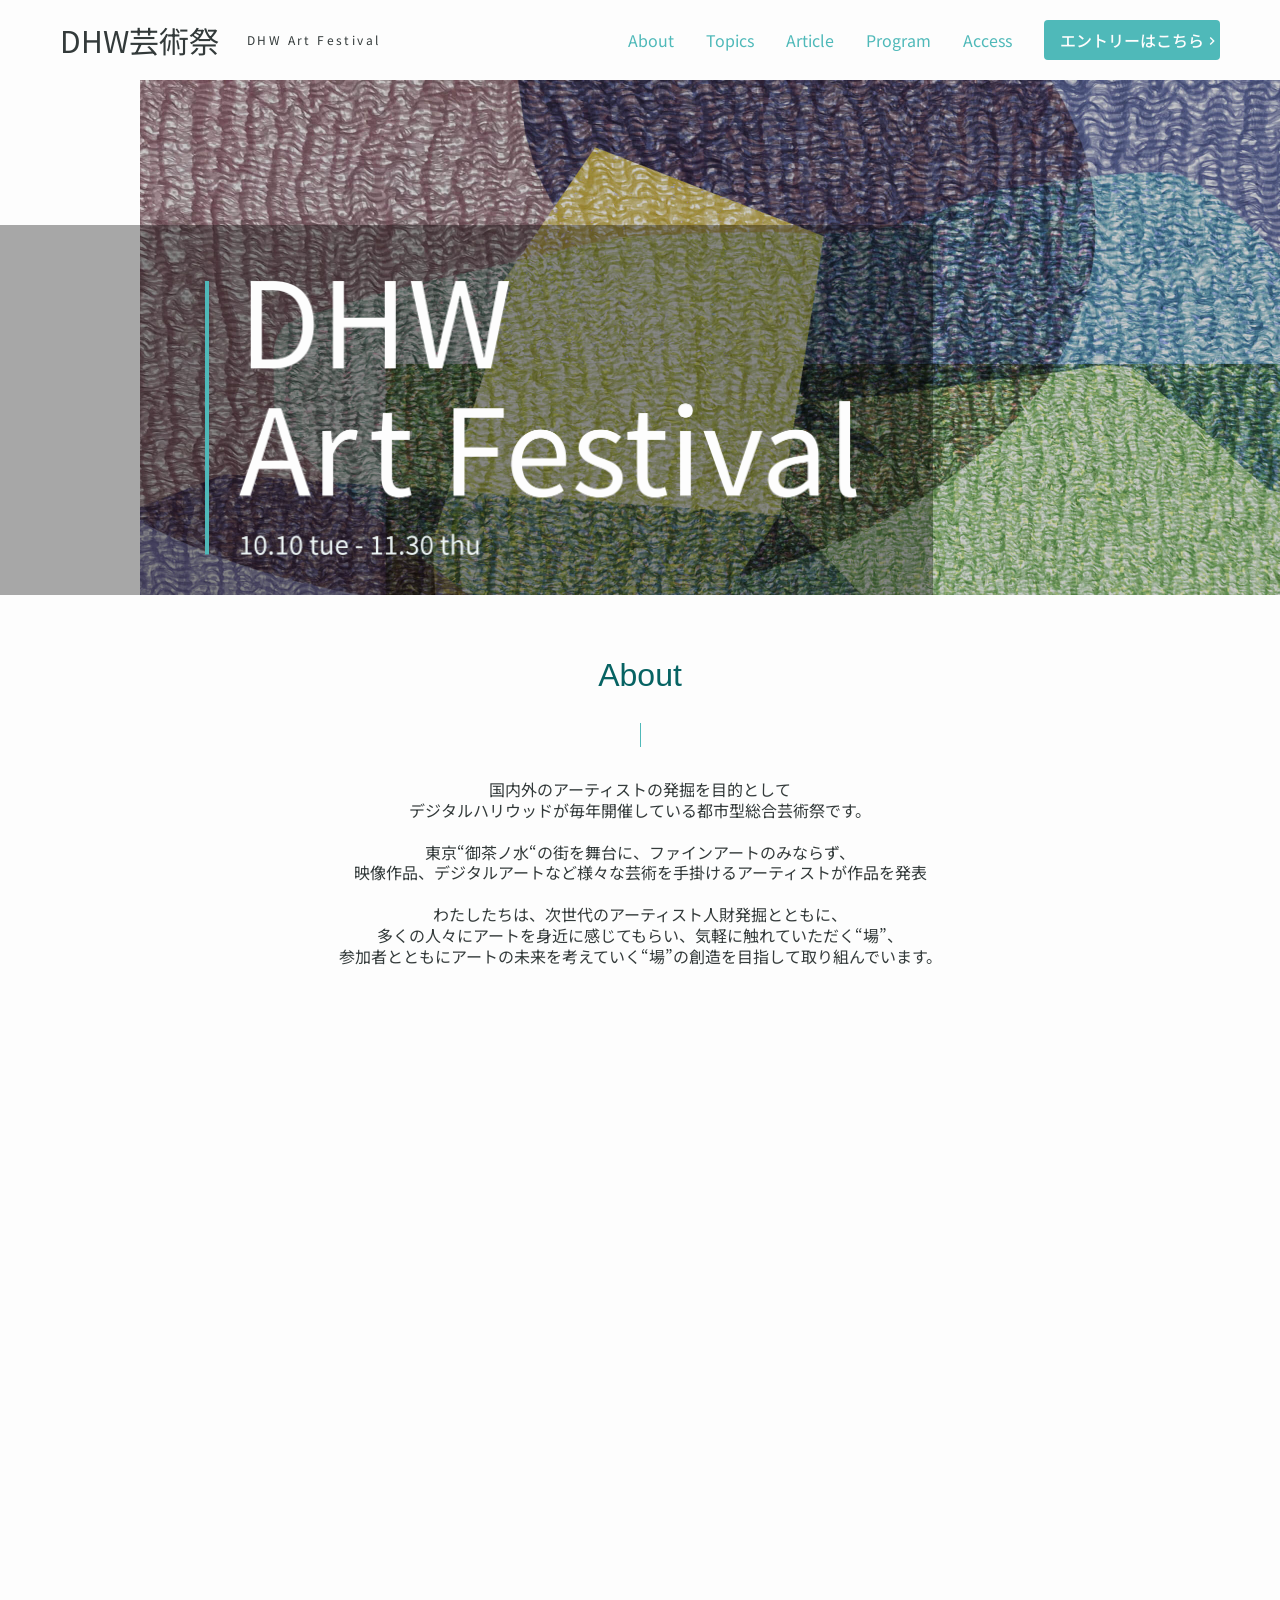
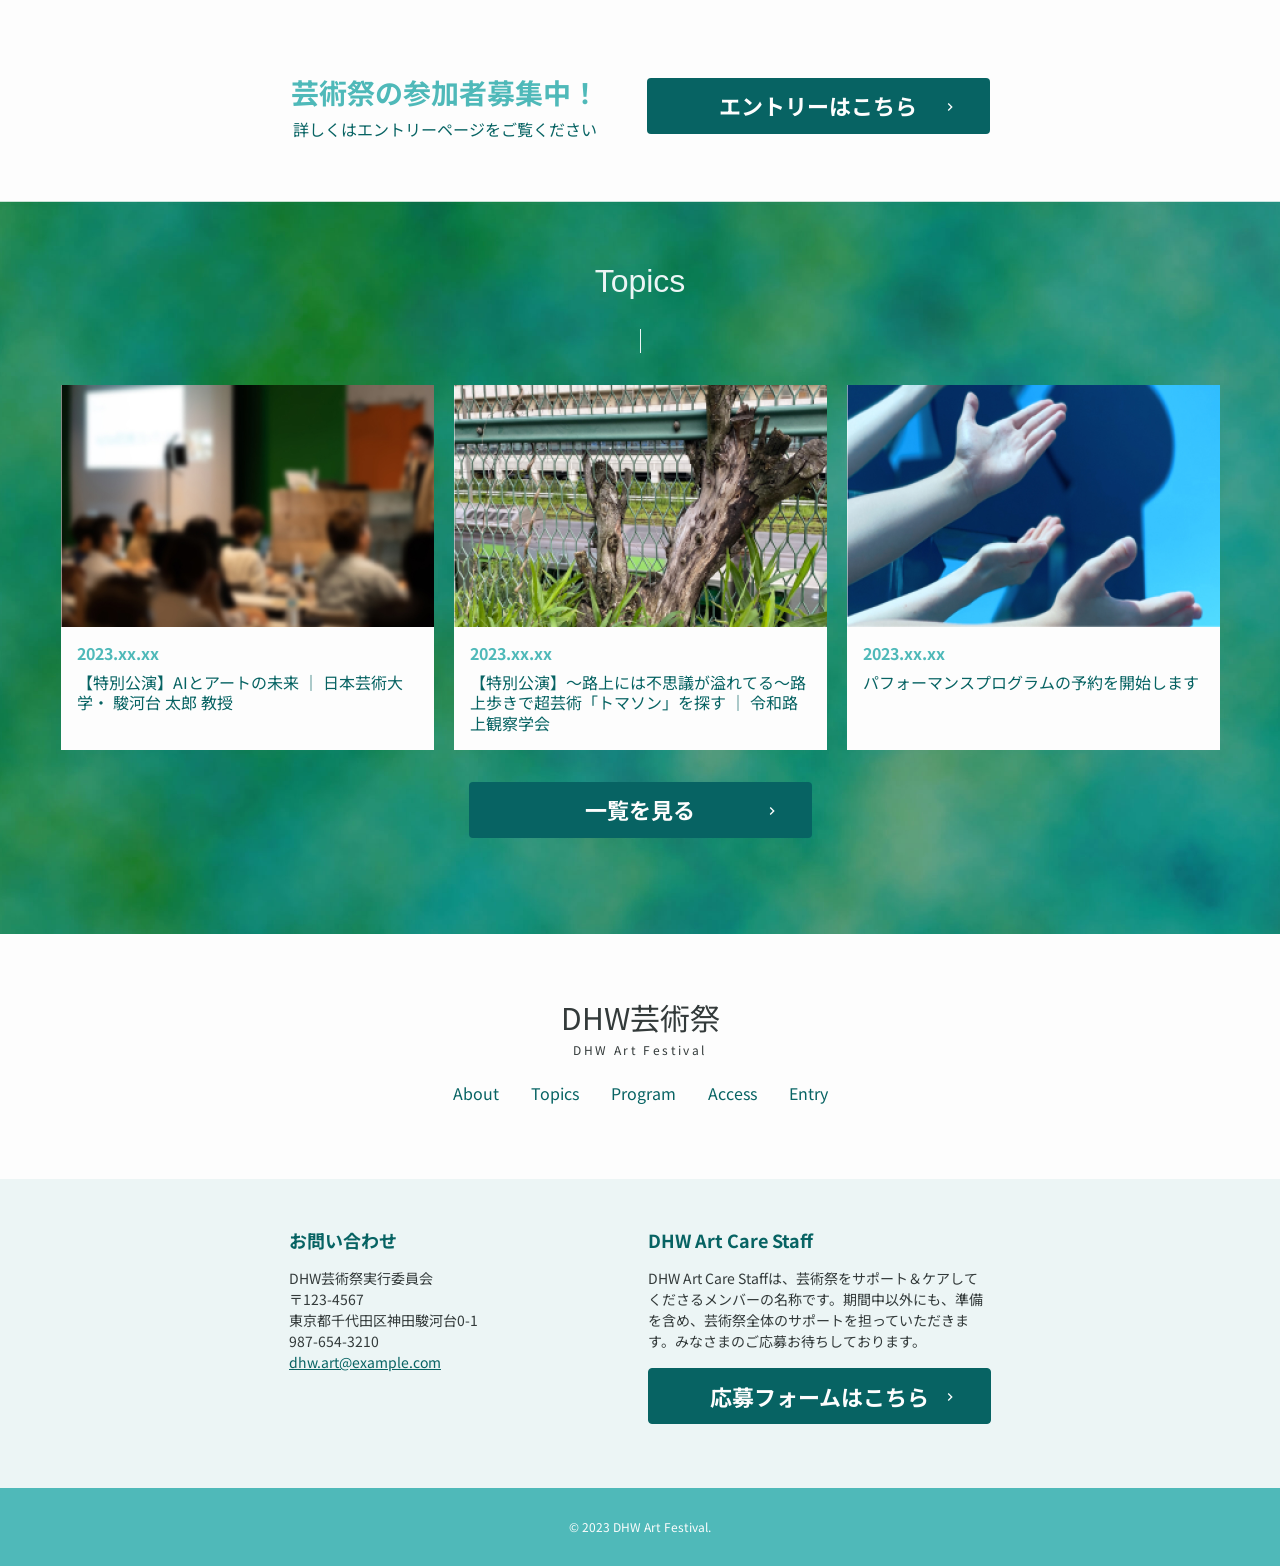
==== index.html @ d86508c3 "小課題3追加" ====
<!DOCTYPE html>
<html lang="ja">

<head prefix="og: https://ogp.me/ns#">
    <meta charset="UTF-8">
    <meta name="viewport" content="width=device-width, initial-scale=1.0">
    <meta name="description" content="国内外のアーティストの発掘を目的としてデジタルハリウッドが毎年開催している都市型総合芸術祭です。">
    
    <!-- ogp -->
    <meta property="og:url" content="https://dhwmall.co.jp">
    <meta property="og:type" content="website">
    <meta property="og:title" content="DHW芸術祭 DHW Art Festival">
    <meta property="og:description" content="国内外のアーティストの発掘を目的としてデジタルハリウッドが毎年開催している都市型総合芸術祭です。">
    <meta property="og:site_name" content="DHW芸術祭 DHW Art Festival">
    <meta property="og:image" content="https://dhwmall.co.jp/assets/images/ogp.jpg">

    <!-- favicon apple-touch-icon -->
    <link rel="shortcut icon" href="assets/images/favicon.ico">
    <link rel="apple-touch-icon" sizes="180x180" href="assets/images/apple-touch-icon.png">
    <link rel="icon" type="image/png" href="assets/images/android-chrome-256x256.png">
    
    <title>DHW芸術祭 DHW Art Festival</title>

    <!-- web font -->
    <link rel="preconnect" href="https://fonts.googleapis.com">
    <link rel="preconnect" href="https://fonts.gstatic.com" crossorigin>
    <link href="https://fonts.googleapis.com/css2?family=Noto+Sans+JP:wght@400;500;700&display=swap" rel="stylesheet">

    <!-- css -->
    <link rel="stylesheet" href="assets/css/destyle.css">
    <link rel="stylesheet" href="assets/css/common.css">
    <link rel="stylesheet" href="assets/css/top.css">
    <link rel="stylesheet" href="assets/css/style.css">
</head>

<body>

    <div id="container" class="container">
        <header class="header">
            <h1 class="header__topic"><a href="index.html">DHW芸術祭<span>DHW Art Festival</span></a></h1>
            <nav class="nav">
                <div class="nav__header">
                    <p class="nav__topic"><a href="index.html">DHW芸術祭<span>DHW Art Festival</span></a></p>
                    <button class="nav__btn">
                        <img src="assets/images/btn-close.svg" alt="btn-close">
                    </button>
                </div>
                <ul class="nav__list">
                    <li class="nav__item"><a href="index.html#about">About</a></li>
                    <li class="nav__item"><a href="topics.html">Topics</a></li>
                    <li class="nav__item"><a href="article.html">Article</a></li>
                    <li class="nav__item"><a href="#">Program</a></li>
                    <li class="nav__item"><a href="#">Access</a></li>
                    <li class="nav__item"><a href="entry.html">Entry</a></li>
                    <li class="nav__item"><a class="nav__btnEntry" href="entry.html">エントリーはこちら</a></li>
                </ul>
            </nav>
            <!-- header.btn -->
            <button class="header__btn">
                <img src="assets/images/btn-menu.svg" alt="btn-menu">
            </button>
        </header>
        <main class="main">
            <article class="article">
                <header class="article__header">
                    <h2 class="mainVisual">
                        <img class="logo__sp" src="assets/images/top-logo-sp.png"
                            alt="DHW Art Festival 10.10 tue - 11.30 thu">
                        <img class="logo__pc" src="assets/images/top-logo-pc.png"
                            alt="DHW Art Festival 10.10 tue - 11.30 thu">
                    </h2>
                </header>
                <section id="about" class="section section--about">
                    <h3 class="topic">About</h3>
                    <div class="mainCaption">
                        <p class="mainCaption__txt">国内外のアーティストの発掘を目的として<br>
                            デジタルハリウッドが毎年開催している都市型総合芸術祭です。</p>
                        <p class="mainCaption__txt">東京“御茶ノ水“の街を舞台に、ファインアートのみならず、<br>
                            映像作品、デジタルアートなど様々な芸術を手掛けるアーティストが作品を発表</p>
                        <p class="mainCaption__txt">わたしたちは、次世代のアーティスト人財発掘とともに、<br>
                            多くの人々にアートを身近に感じてもらい、気軽に触れていただく“場”、<br>
                            参加者とともにアートの未来を考えていく“場”の創造を目指して取り組んでいます。</p>
                    </div>
                    <iframe class="movie" src="https://www.youtube.com/embed/JCCbKsU6DAI" title="YouTube video player" allow= "accelerometer; autoplay; clipboard-write; encrypted-media; gyroscope; picture-in-picture; web-share" allowfullscreen></iframe>

                    <div class="entry">
                        <div class="entry__group">
                            <h4 class="entry__topic">芸術祭の参加者募集中！</h4>
                            <p class="entry__txt">詳しくは<br class="spbr">エントリーページをご覧ください</p>
                        </div>
                        <a class="btn btn--about" href="entry.html">エントリーはこちら</a>
                    </div>
                </section>

                <section id="topics" class="section section--topics">
                    <h3 class="topic toipcs--white">Topics</h3>
                    <ul class="topics">
                        <li class="topics__item">
                            <a href="">
                                <img src="assets/images/topics-thum01.jpg" alt="">
                                <p class="topics__txt">
                                    <time datetime="2023-01-01">2023.xx.xx</time>
                                    <span>【特別公演】AIとアートの未来 ｜ 日本芸術大学・ 駿河台 太郎 教授</span>
                                </p>
                            </a>
                        </li>
                        <li class="topics__item">
                            <a href="">
                                <img src="assets/images/topics-thum02.jpg" alt="">
                                <p class="topics__txt">
                                    <time datetime="2023-01-01">2023.xx.xx</time>
                                    <span>【特別公演】～路上には不思議が溢れてる～路上歩きで超芸術「トマソン」を探す ｜ 令和路上観察学会</span>
                                </p>
                            </a>
                        </li>
                        <li class="topics__item">
                            <a href="">
                                <img src="assets/images/topics-thum03.jpg" alt="">
                                <p class="topics__txt">
                                    <time datetime="2023-01-01">2023.xx.xx</time>
                                    <span>パフォーマンスプログラムの予約を開始します</span>
                                </p>
                            </a>
                        </li>
                    </ul>
                    <a class="btn btn--topics" href="topics.html">一覧を見る</a>
                </section>
                <footer class="article__footer">
                    <h3 class="footerTitle">DHW芸術祭<span>DHW Art Festival</span></h3>
                    <nav class="footerNav">
                        <ul class="footerNav__list">
                            <li class="footerNav__item"><a href="index.html#about">About</a></li>
                            <li class="footerNav__item"><a href="topics.html">Topics</a></li>
                            <li class="footerNav__item"><a href="#">Program</a></li>
                            <li class="footerNav__item"><a href="#">Access</a></li>
                            <li class="footerNav__item"><a href="entry.html">Entry</a></li>
                        </ul>
                    </nav>
                </footer>
            </article>
        </main>
        <footer class="footer">
            <div class="footer__group">
                <section class="contact">
                    <h2 class="contact__topic">お問い合わせ</h2>
                    <address class="contact__address">
                        DHW芸術祭実行委員会<br>
                        〒123-4567<br>
                        東京都千代田区神田駿河台0-1<br>
                        987-654-3210<br>
                        <a href="mailto:dhw.art@example.com?subject=お問い合わせ">dhw.art@example.com</a>
                    </address>
                </section>
                <section class="recruit">
                    <h2 class="recruit__topic">DHW Art Care Staff</h2>
                    <p class="recruit__txt">DHW Art Care Staffは、芸術祭をサポート＆ケアしてくださるメンバーの名称です。期間中以外にも、準備を含め、芸術祭全体のサポートを担っていただきます。みなさまのご応募お待ちしております。</p>
                    <a  class="btn btn__recruit" href="#">応募フォームはこちら</a>
                </section>
            </div>
            <p class="copy"><small>&copy; 2023 DHW Art Festival.</small></p>
        </footer>
    </div>

</body>
<script src="https://code.jquery.com/jquery-3.7.0.min.js" integrity="sha256-2Pmvv0kuTBOenSvLm6bvfBSSHrUJ+3A7x6P5Ebd07/g=" crossorigin="anonymous"></script>
<script src="assets/js/main.js"></script>
</html>
---- assets/css/destyle.css ----
/*! destyle.css v4.0.0 | MIT License | https://github.com/nicolas-cusan/destyle.css */

/* Reset box-model and set borders */
/* ============================================ */

*,
::before,
::after {
  box-sizing: border-box;
  border-style: solid;
  border-width: 0;
}

/* Document */
/* ============================================ */

/**
 * 1. Correct the line height in all browsers.
 * 2. Prevent adjustments of font size after orientation changes in iOS.
 * 3. Remove gray overlay on links for iOS.
 */

html {
  line-height: 1.15; /* 1 */
  -webkit-text-size-adjust: 100%; /* 2 */
  -webkit-tap-highlight-color: transparent; /* 3*/
}

/* Sections */
/* ============================================ */

/**
 * Remove the margin in all browsers.
 */

body {
  margin: 0;
}

/**
 * Render the `main` element consistently in IE.
 */

main {
  display: block;
}

/* Vertical rhythm */
/* ============================================ */

p,
table,
blockquote,
address,
pre,
iframe,
form,
figure,
dl {
  margin: 0;
}

/* Headings */
/* ============================================ */

h1,
h2,
h3,
h4,
h5,
h6 {
  font-size: inherit;
  font-weight: inherit;
  margin: 0;
}

/* Lists (enumeration) */
/* ============================================ */

ul,
ol {
  margin: 0;
  padding: 0;
  list-style: none;
}

/* Lists (definition) */
/* ============================================ */

dt {
  font-weight: bold;
}

dd {
  margin-left: 0;
}

/* Grouping content */
/* ============================================ */

/**
 * 1. Add the correct box sizing in Firefox.
 * 2. Show the overflow in Edge and IE.
 */

hr {
  box-sizing: content-box; /* 1 */
  height: 0; /* 1 */
  overflow: visible; /* 2 */
  border-top-width: 1px;
  margin: 0;
  clear: both;
  color: inherit;
}

/**
 * 1. Correct the inheritance and scaling of font size in all browsers.
 * 2. Correct the odd `em` font sizing in all browsers.
 */

pre {
  font-family: monospace, monospace; /* 1 */
  font-size: inherit; /* 2 */
}

address {
  font-style: inherit;
}

/* Text-level semantics */
/* ============================================ */

/**
 * Remove the gray background on active links in IE 10.
 */

a {
  background-color: transparent;
  text-decoration: none;
  color: inherit;
}

/**
 * 1. Remove the bottom border in Chrome 57-
 * 2. Add the correct text decoration in Chrome, Edge, IE, Opera, and Safari.
 */

abbr[title] {
  text-decoration: underline dotted; /* 2 */
}

/**
 * Add the correct font weight in Chrome, Edge, and Safari.
 */

b,
strong {
  font-weight: bolder;
}

/**
 * 1. Correct the inheritance and scaling of font size in all browsers.
 * 2. Correct the odd `em` font sizing in all browsers.
 */

code,
kbd,
samp {
  font-family: monospace, monospace; /* 1 */
  font-size: inherit; /* 2 */
}

/**
 * Add the correct font size in all browsers.
 */

small {
  font-size: 80%;
}

/**
 * Prevent `sub` and `sup` elements from affecting the line height in
 * all browsers.
 */

sub,
sup {
  font-size: 75%;
  line-height: 0;
  position: relative;
  vertical-align: baseline;
}

sub {
  bottom: -0.25em;
}

sup {
  top: -0.5em;
}

/* Replaced content */
/* ============================================ */

/**
 * Prevent vertical alignment issues.
 */

svg,
img,
embed,
object,
iframe {
  vertical-align: bottom;
}

/* Forms */
/* ============================================ */

/**
 * Reset form fields to make them styleable.
 * 1. Make form elements stylable across systems iOS especially.
 * 2. Inherit text-transform from parent.
 */

button,
input,
optgroup,
select,
textarea {
  -webkit-appearance: none; /* 1 */
  appearance: none;
  vertical-align: middle;
  color: inherit;
  font: inherit;
  background: transparent;
  padding: 0;
  margin: 0;
  border-radius: 0;
  text-align: inherit;
  text-transform: inherit; /* 2 */
}

/**
 * Correct cursors for clickable elements.
 */

button,
[type="button"],
[type="reset"],
[type="submit"] {
  cursor: pointer;
}

button:disabled,
[type="button"]:disabled,
[type="reset"]:disabled,
[type="submit"]:disabled {
  cursor: default;
}

/**
 * Improve outlines for Firefox and unify style with input elements & buttons.
 */

:-moz-focusring {
  outline: auto;
}

select:disabled {
  opacity: inherit;
}

/**
 * Remove padding
 */

option {
  padding: 0;
}

/**
 * Reset to invisible
 */

fieldset {
  margin: 0;
  padding: 0;
  min-width: 0;
}

legend {
  padding: 0;
}

/**
 * Add the correct vertical alignment in Chrome, Firefox, and Opera.
 */

progress {
  vertical-align: baseline;
}

/**
 * Remove the default vertical scrollbar in IE 10+.
 */

textarea {
  overflow: auto;
}

/**
 * Correct the cursor style of increment and decrement buttons in Chrome.
 */

[type="number"]::-webkit-inner-spin-button,
[type="number"]::-webkit-outer-spin-button {
  height: auto;
}

/**
 * Correct the outline style in Safari.
 */

[type="search"] {
  outline-offset: -2px; /* 1 */
}

/**
 * Remove the inner padding in Chrome and Safari on macOS.
 */

[type="search"]::-webkit-search-decoration {
  -webkit-appearance: none;
}

/**
 * 1. Correct the inability to style clickable types in iOS and Safari.
 * 2. Fix font inheritance.
 */

::-webkit-file-upload-button {
  -webkit-appearance: button; /* 1 */
  font: inherit; /* 2 */
}

/**
 * Fix appearance for Firefox
 */
[type="number"] {
  -moz-appearance: textfield;
}

/**
 * Clickable labels
 */

label[for] {
  cursor: pointer;
}

/* Interactive */
/* ============================================ */

/*
 * Add the correct display in Edge, IE 10+, and Firefox.
 */

details {
  display: block;
}

/*
 * Add the correct display in all browsers.
 */

summary {
  display: list-item;
}

/*
 * Remove outline for editable content.
 */

[contenteditable]:focus {
  outline: auto;
}

/* Tables */
/* ============================================ */

/**
1. Correct table border color inheritance in all Chrome and Safari.
*/

table {
  border-color: inherit; /* 1 */
  border-collapse: collapse;
}

caption {
  text-align: left;
}

td,
th {
  vertical-align: top;
  padding: 0;
}

th {
  text-align: left;
  font-weight: bold;
}
---- assets/css/common.css ----
@charset "UTF-8";
/*=================
    comon
=================*/

:root {
    --primary-white: #fdfdfd;
    --primary-whiteLow: #ecf5f5;
    --primary-black: #333a3a;
    --primary-green: #4fb9b9;
    --primary-greenR: 79, 185, 185;
    --primary-darkGreen: #076363;
    --primary-pink: #f77;
    --primary-lightGray: #c8d1d1;
    --contentWidth: 91.4%;
    --contentPadding: 4.2%;
}

html {
    font-size: 62.5%;
}

body {
    font-family: 
        'Noto Sans JP',
        Arial,
        sans-serif;
    font-style: normal;
    color: var(--primary-black, #333a3a);
    background-color: var(--primary-white, #fdfdfd);
    line-height: 1.5;
}

img {
    max-width: 100%;
    height: auto;
}

.topic {
    color: var(--primary-darkGreen,#076363);
    text-align: center;
    font-family: Arial;
    font-size: 2.8rem;
    line-height: 1;
    margin: 0 auto;
}

.topic::after {
    content: '';
    display: block;
    width: 1px;
    height: 24px;
    background: var(--primary-green, #4fb9b9);
    margin: 24px auto;
}

.btn {
    display: block;
    border-radius: 4px;
    background: var(--primary-darkGreen, #076363);
    padding: 16px 32px 18px;
    color: var(--primary-white, #fdfdfd);
    text-align: center;
    font-size: 1.8rem;
    font-weight: 700;
    line-height: 1;
    position: relative;
    transition: 0.4s;
}

.btn::after {
    content: '';
    display: inline-block;
    width: 16px;
    height: 16px;
    background-image: url(../images/icon-arrow.svg);
    background-size: contain;
    background-position: center;
    background-repeat: no-repeat;
    position: absolute;
    right: 32px;
    top: 50%;
    transform: translateY(-50%);
}

.btn:hover {
    opacity: 0.5;
}

/* comon pc */
@media screen and (min-width: 769px) {
    .topic {
        font-size: 3.2rem;
        line-height: 1;
    }

    .topic::after {
        margin: 32px auto 0;
    }

    .btn {
        width: 343px;
        height: 56px;
        font-size: 2.2rem;
    }
}

/* comon pc 769px */

/*=================
    header
=================*/

.header {
    padding: 0 0 0 4.2%;
    height: 64px;
    display: flex;
    align-items: center;
    justify-content: space-between;
}

.header__topic, 
.nav__topic {
    font-family: 'Noto Sans JP';
    font-size: 2rem;
    line-height: 1.3;
}

.header__topic a, 
.nav__topic a {
    display: flex;
    align-items: center;
}

.header__topic span, 
.nav__topic span {
    font-size: 0.8rem;
    letter-spacing: 1.6px;
    margin: 0 17px 0 18px;
}

/* navの初期表示 */
.nav {
    background-color: rgba(var(--primary-greenR),0.97);
    width: 100%;
    height: 100vh;
    position: fixed;
    top: 0;
    left: 0;
    z-index: 100;
    transform: translate(-100%);
    transition: transform 0.4s;
}

.nav__header {
    padding-left: 4.2%;
    display: flex;
    justify-content: space-between;
    align-items: center;
}

.nav__topic {
    color: var(--primary-whiteLow, #ecf5f5);
} 

.nav__list {
    margin-top: 67px;
}

.nav__item {
    color: var(--primary-white);
    font-size: 2.4rem;
    line-height: 1;
    display: flex;
    align-items: center;
    margin-top: 48px;
}

.nav__item::before {
    content: '';
    display: inline-block;
    width: 32px;
    height: 2px;
    background-color: var(--primary-white);
    margin-right: 16px;
}

.nav__btnEntry {
    color: var(--primary-white);
    text-align: center;
    font-size: 1.6rem;
    font-weight: 500;
    line-height: 1;
    border-radius: 4px;
    background: var(--primary-green);
    padding: 12px 0 12px 16px;
    display: flex;
    align-items: center;
    transition: 0.4s;
}

.nav__btnEntry::after {
    content: '';
    display: inline-block;
    width: 16px;
    height: 16px;
    background-image: url(../images/icon-arrow.svg);
    background-size: contain;
    background-position: center;
    margin-left: 0 8px;
}

.nav__btnEntry:hover {
    opacity: 0.5;
}

.nav__item:last-of-type {
    display: none;
}

/* nav.active表示 */
.nav.active {
    transform: translateX(0);
}

.header__btn {
    display: block;
    width: 64px;
    height: 64px;
}

/* header pc */
@media screen and (min-width: 769px) {
    .header {
        max-width: 1280px;
        height: 80px;
        margin: 0 auto;
        padding: 20px 60px;
    }

    .header__topic {
        font-size: 3rem;
    }
    .header__topic span {
        font-size: 1.2rem;
        line-height: 1.3;
        letter-spacing: 0.2em;
        margin: 0 0 0 28px;
    }

    .nav__header {
        display: none;
    }

    .nav {
        background-color: transparent;
        width: auto;
        height: auto;
        padding: 0;
        position: static;
        transform: translate(0);
    }

    .nav__list {
        display: flex;
        align-items: center;
        margin-top: 0;
    }

    .nav__item {
        margin: 0 0 0 32px;
        color: var(--primary-green, #4fb9b9);
        text-align: center;
        font-size: 1.6rem;
        line-height: 1.3;
    }

    .nav__item::before {
        display: none;
    }

    .nav__item:nth-last-of-type(2) {
        display: none;
    }

    .nav__item:last-of-type {
        display: block;
    }

    .header__btn {
        display: none;
    }
}


/*=================
   article footer
=================*/
.article__footer {
    padding: 41px 9.6% 48px;
}

.footerTitle {
    color: var(--primary-black);
    text-align: center;
    font-size: 3rem;
    line-height: 1.3;
}

.footerTitle span {
    display: block;
    text-align: center;
    font-size: 1.2rem;
    line-height: 1.3;
    letter-spacing: 0.2em;
    margin-top: 5px;
}

.footerNav {
    margin-top: 32px;
}

.footerNav__list {
    display: flex;
    flex-wrap: wrap;
    gap: 10px 12px;
}

.footerNav__item {
    width: 47.85%;
}

.footerNav__item a {
    display: block;
    color: var(--primary-darkGreen);
    font-size: 1.6rem;
    line-height: 2.6;
}

/* article footer */
@media screen and (min-width: 769px) {
    .article__footer {
            padding: 64px 8.3%;
    }

    .footerNav {
        margin-top: 16px;
    }
    
    .footerNav__list {
        justify-content: center;
        flex-wrap: nowrap;
        gap: 0 32px;
    }

    .footerNav__item {
        width: auto;
    }

    .footerNav__item {
        line-height: 1.3;
    }

}/* article footer 769px*/

/*=================
   footer
=================*/
.footer {
    background-color: var(--primary-whiteLow);
    padding-top: 48px;
}

.contact,
.recruit {
    width: var(--contentWidth);
    margin: 0 auto;
}

.contact__topic,
.recruit__topic {
    color: var(--primary-darkGreen);
    font-size: 1.8rem;
    font-weight: 700;
    height: 25px;
}

.contact__address,
.recruit__txt {
    font-size: 1.4rem;
    line-height: 1.5;
    margin-top: 16px;
}

.contact__address a {
    color: var(--primary-darkGreen);
    font-size: 1.4rem;
    text-decoration: underline;
}

.recruit {
    margin-top: 36px;
}

.btn__recruit {
    margin-top: 16px;
    border: solid 1px var(--primary-darkGreen);
    background-color: var(--primary-white);
    color: var(--primary-darkGreen);
    font-size: 1.6rem;
    min-height: 50px;
}

.btn__recruit::after {
    background-image: url(../images/icon-arrow--grn.svg);
}

.copy {
    text-align: center;
    background-color: var(--primary-green);
    padding: 8px 0;
    margin-top: 48px;
}

.copy small {
    color: var(--primary-white);
    font-size: 1.2rem;
    line-height: 1.5;
}

/* footer pc */
@media screen and (min-width: 769px) {
    .footer {
        padding-top: 64px;
    }

    .footer__group {
        display: flex;
        gap: 0 16px;
        max-width: 702px;
        margin: 0 auto;
    }

    .contact,
    .recruit {
        width: 343px;
    }

    .recruit {
        margin-top: 0;
    }

    .copy {
        padding: 30px 0;
        margin-top: 64px;
    }
}
---- assets/css/top.css ----
@charset "UTF-8";

/*=================
   article header
=================*/

.article__header {
    margin-top: 16px;
    height: 400px;
    background-image: url(../images/bg-main-sp.jpg);
    background-repeat: no-repeat;
    background-position: left 16px bottom;
    background-size: cover;
    position: relative;
}

.mainVisual {
    background: rgba(0, 0, 0, 0.34);
    padding: 44px 28px 54px 38px;
    box-sizing: border-box;
    width: 100%;
    max-width: 324px;
    position: absolute;
    left: 0;
    bottom: 0;
}

.logo__pc {
    display: none;
}

/* article header pc */
@media screen and (min-width: 769px) {
    .article__header {
        background-image: url(../images/bg-main-pc.jpg);
        background-position: left 140px bottom;
        margin: 0;
        height: 515px;
    }

    .mainVisual {
        padding: 56px 70px 40px 205px;
        max-width: 933px;
    }

    .logo__sp {
        display: none;
    }

    .logo__pc {
        display: block;
    }
}

/*=================
   about
=================*/
.section--about {
    padding: 48px 0;
}

.mainCaption {
    width: var(--contentWidth);
    margin: 27px auto 0;
    font-size: 1.6rem;
    line-height: 1.3;
}

.mainCaption__txt {
    margin-top: 21px;
}

.mainCaption__txt:first-of-type {
    margin-top: 0;
}

.movie {
    display: block;
    width: 100%;
    aspect-ratio: 16 / 9;
    margin: 27px auto 0;
}

.entry {
    width: var(--contentWidth);
    margin: 27px auto 0;
}

.entry__topic {
    color: var(--primary-green);
    text-align: center;
    font-size: 1.8rem;
    font-weight: 700;
    line-height: 1;
}

.entry__txt {
    color: var(--primary-darkGreen);
    text-align: center;
    font-size: 1.6rem;
    line-height: 1.3;
    margin-top: 16px;
}

.btn--about {
    margin-top: 16px;
        margin: 32px auto 0;
}

/* about pc */
@media screen and (min-width: 769px) {
    .section--about {
        padding: 64px 0 61px ;
    }

    .mainCaption {
        width: 100%;
        max-width: 958px;
        text-align: center;
        margin: 32px auto 0;
    }

    .movie {
        max-width: 1160px;

    }

    .entry {
        margin: 32px auto 0;
        display: flex;
        justify-content: center;
        gap: 0 48px;
    }

    .entry__topic {
        font-size: 2.8rem;
    }

    .entry__txt {
        text-align: center;
        font-size: 1.6rem;
        margin-top: 13px;
    }

    .entry__txt .spbr {
        display: none;
    }

    .btn--about {
        margin: 0;
    }

}/* about pc　769px */

/*=================
   topics
=================*/
.section--topics {
    background-image: url(../images/bg-sp.jpg);
    background-position: center top;
    background-repeat: no-repeat;
    background-size: cover;
    padding: 64px var(--contentPadding);
}

.toipcs--white {
    color: var(--primary-whiteLow);
}

.toipcs--white::after {
    background-color: var(--primary-whiteLow);
}

.topics {
    margin-top: 32px;
}

.topics__item {
    margin-top: 24px;
}

.topics__item:first-of-type {
    margin-top: 0;
}

.topics__item img {
    object-fit: cover;
    width: 100%;
    height: 51.4vw;
}

.topics__txt {
    background-color: var(--primary-white);
    padding: 16px;
    height: 124px;
}

.topics__txt time {
    color: var(--primary-green);
    font-size: 1.6rem;
    font-weight: 700;
    line-height: 1.3;
}

.topics__txt span {
    display: block;
    color: var(--primary-darkGreen);
    font-size: 1.6rem;
    line-height: 1.3;
    margin-top: 8px;
}

.btn--topics {
    margin-top: 32px;
}

/* topics pc */
@media screen and (min-width: 769px) {
    .section--topics {
        background-image: url(../images/bg-pc.jpg);
        background-position: center top;
    }

    .topics {
        max-width: 1160px;
        margin: 32px auto;
        display: flex;
        justify-content: center;
        gap: 0 20px;
    }

    .topics__item {
        margin-top: 0;
        width: 373px;
    }

    .topics__item img {
        /* trim off */
        object-fit: contain;
        height: auto;
    }

    .topics__txt {
        height: 123px;
    }

    .btn--topics {
        margin: 32px auto;
    }
}/* topics pc */
---- assets/css/style.css ----
@charset "UTF-8";
/*=================
    comon
=================*/

:root {
    --primary-white: #fdfdfd;
    --primary-whiteLow: #ecf5f5;
    --primary-black: #333a3a;
    --primary-green: #4fb9b9;
    --primary-greenR: 79, 185, 185;
    --primary-darkGreen: #076363;
    --primary-pink: #f77;
    --primary-lightGray: #c8d1d1;
    --contentWidth: 91.4%;
    --contentPadding: 4.2%;
}

html {
    font-size: 62.5%;
}

body {
    font-family: 
        'Noto Sans JP',
        Arial,
        sans-serif;
    font-style: normal;
    color: var(--primary-black, #333a3a);
    background-color: var(--primary-white, #fdfdfd);
    line-height: 1.5;
}

img {
    max-width: 100%;
    height: auto;
}

.topic {
    color: var(--primary-darkGreen,#076363);
    text-align: center;
    font-family: Arial;
    font-size: 2.8rem;
    line-height: 1;
    margin: 0 auto;
}

.topic::after {
    content: '';
    display: block;
    width: 1px;
    height: 24px;
    background: var(--primary-green, #4fb9b9);
    margin: 24px auto;
}

.btn {
    display: block;
    border-radius: 4px;
    background: var(--primary-darkGreen, #076363);
    padding: 16px 32px 18px;
    color: var(--primary-white, #fdfdfd);
    text-align: center;
    font-size: 1.8rem;
    font-weight: 700;
    line-height: 1;
    position: relative;
    transition: 0.4s;
}

.btn::after {
    content: '';
    display: inline-block;
    width: 16px;
    height: 16px;
    background-image: url(../images/icon-arrow.svg);
    background-size: contain;
    background-position: center;
    background-repeat: no-repeat;
    position: absolute;
    right: 32px;
    top: 50%;
    transform: translateY(-50%);
}

.btn:hover {
    opacity: 0.5;
}

/* comon pc */
@media screen and (min-width: 769px) {
    .topic {
        font-size: 3.2rem;
        line-height: 1;
    }

    .topic::after {
        margin: 32px auto 0;
    }

    .btn {
        width: 343px;
        height: 56px;
        font-size: 2.2rem;
    }
}

/* comon pc 769px */

/*=================
    header
=================*/

.header {
    padding: 0 0 0 4.2%;
    height: 64px;
    display: flex;
    align-items: center;
    justify-content: space-between;
}

.header__topic, 
.nav__topic {
    font-family: 'Noto Sans JP';
    font-size: 2rem;
    line-height: 1.3;
}

.header__topic a, 
.nav__topic a {
    display: flex;
    align-items: center;
}

.header__topic span, 
.nav__topic span {
    font-size: 0.8rem;
    letter-spacing: 1.6px;
    margin: 0 17px 0 18px;
}

/* navの初期表示 */
.nav {
    background-color: rgba(var(--primary-greenR),0.97);
    width: 100%;
    height: 100vh;
    position: fixed;
    top: 0;
    left: 0;
    z-index: 100;
    transform: translate(-100%);
    transition: transform 0.4s;
}

.nav__header {
    padding-left: 4.2%;
    display: flex;
    justify-content: space-between;
    align-items: center;
}

.nav__topic {
    color: var(--primary-whiteLow, #ecf5f5);
} 

.nav__list {
    margin-top: 67px;
}

.nav__item {
    color: var(--primary-white);
    font-size: 2.4rem;
    line-height: 1;
    display: flex;
    align-items: center;
    margin-top: 48px;
}

.nav__item::before {
    content: '';
    display: inline-block;
    width: 32px;
    height: 2px;
    background-color: var(--primary-white);
    margin-right: 16px;
}

.nav__btnEntry {
    color: var(--primary-white);
    text-align: center;
    font-size: 1.6rem;
    font-weight: 500;
    line-height: 1;
    border-radius: 4px;
    background: var(--primary-green);
    padding: 12px 0 12px 16px;
    display: flex;
    align-items: center;
    transition: 0.4s;
}

.nav__btnEntry::after {
    content: '';
    display: inline-block;
    width: 16px;
    height: 16px;
    background-image: url(../images/icon-arrow.svg);
    background-size: contain;
    background-position: center;
    margin-left: 0 8px;
}

.nav__btnEntry:hover {
    opacity: 0.5;
}

.nav__item:last-of-type {
    display: none;
}

/* nav.active表示 */
.nav.active {
    transform: translateX(0);
}

.header__btn {
    display: block;
    width: 64px;
    height: 64px;
}

/* header pc */
@media screen and (min-width: 769px) {
    .header {
        max-width: 1280px;
        height: 80px;
        margin: 0 auto;
        padding: 20px 60px;
    }

    .header__topic {
        font-size: 3rem;
    }
    .header__topic span {
        font-size: 1.2rem;
        line-height: 1.3;
        letter-spacing: 0.2em;
        margin: 0 0 0 28px;
    }

    .nav__header {
        display: none;
    }

    .nav {
        background-color: transparent;
        width: auto;
        height: auto;
        padding: 0;
        position: static;
        transform: translate(0);
    }

    .nav__list {
        display: flex;
        align-items: center;
        margin-top: 0;
    }

    .nav__item {
        margin: 0 0 0 32px;
        color: var(--primary-green, #4fb9b9);
        text-align: center;
        font-size: 1.6rem;
        line-height: 1.3;
    }

    .nav__item::before {
        display: none;
    }

    .nav__item:nth-last-of-type(2) {
        display: none;
    }

    .nav__item:last-of-type {
        display: block;
    }

    .header__btn {
        display: none;
    }
}


/*=================
   article header
=================*/

.article__header {
    margin-top: 16px;
    height: 400px;
    background-image: url(../images/bg-main-sp.jpg);
    background-repeat: no-repeat;
    background-position: left 16px bottom;
    background-size: cover;
    position: relative;
}

.mainVisual {
    background: rgba(0, 0, 0, 0.34);
    padding: 44px 28px 54px 38px;
    box-sizing: border-box;
    width: 100%;
    max-width: 324px;
    position: absolute;
    left: 0;
    bottom: 0;
}

.logo__pc {
    display: none;
}

/* article header pc */
@media screen and (min-width: 769px) {
    .article__header {
        background-image: url(../images/bg-main-pc.jpg);
        background-position: left 140px bottom;
        margin: 0;
        height: 515px;
    }

    .mainVisual {
        padding: 56px 70px 40px 205px;
        max-width: 933px;
    }

    .logo__sp {
        display: none;
    }

    .logo__pc {
        display: block;
    }
}

/*=================
   about
=================*/
.section--about {
    padding: 48px 0;
}

.mainCaption {
    width: var(--contentWidth);
    margin: 27px auto 0;
    font-size: 1.6rem;
    line-height: 1.3;
}

.mainCaption__txt {
    margin-top: 21px;
}

.mainCaption__txt:first-of-type {
    margin-top: 0;
}

.movie {
    display: block;
    width: 100%;
    aspect-ratio: 16 / 9;
    margin: 27px auto 0;
}

.entry {
    width: var(--contentWidth);
    margin: 27px auto 0;
}

.entry__topic {
    color: var(--primary-green);
    text-align: center;
    font-size: 1.8rem;
    font-weight: 700;
    line-height: 1;
}

.entry__txt {
    color: var(--primary-darkGreen);
    text-align: center;
    font-size: 1.6rem;
    line-height: 1.3;
    margin-top: 16px;
}

.btn--about {
    margin-top: 16px;
        margin: 32px auto 0;
}

/* about pc */
@media screen and (min-width: 769px) {
    .section--about {
        padding: 64px 0 61px ;
    }

    .mainCaption {
        width: 100%;
        max-width: 958px;
        text-align: center;
        margin: 32px auto 0;
    }

    .movie {
        max-width: 1160px;

    }

    .entry {
        margin: 32px auto 0;
        display: flex;
        justify-content: center;
        gap: 0 48px;
    }

    .entry__topic {
        font-size: 2.8rem;
    }

    .entry__txt {
        text-align: center;
        font-size: 1.6rem;
        margin-top: 13px;
    }

    .entry__txt .spbr {
        display: none;
    }

    .btn--about {
        margin: 0;
    }

}/* about pc　769px */

/*=================
   topics
=================*/
.section--topics {
    background-image: url(../images/bg-sp.jpg);
    background-position: center top;
    background-repeat: no-repeat;
    background-size: cover;
    padding: 64px var(--contentPadding);
}

.toipcs--white {
    color: var(--primary-whiteLow);
}

.toipcs--white::after {
    background-color: var(--primary-whiteLow);
}

.topics {
    margin-top: 32px;
}

.topics__item {
    margin-top: 24px;
}

.topics__item:first-of-type {
    margin-top: 0;
}

.topics__item img {
    object-fit: cover;
    width: 100%;
    height: 51.4vw;
}

.topics__txt {
    background-color: var(--primary-white);
    padding: 16px;
    height: 124px;
}

.topics__txt time {
    color: var(--primary-green);
    font-size: 1.6rem;
    font-weight: 700;
    line-height: 1.3;
}

.topics__txt span {
    display: block;
    color: var(--primary-darkGreen);
    font-size: 1.6rem;
    line-height: 1.3;
    margin-top: 8px;
}

.btn--topics {
    margin-top: 32px;
}

/* topics pc */
@media screen and (min-width: 769px) {
    .section--topics {
        background-image: url(../images/bg-pc.jpg);
        background-position: center top;
    }

    .topics {
        max-width: 1160px;
        margin: 32px auto;
        display: flex;
        justify-content: center;
        gap: 0 20px;
    }

    .topics__item {
        margin-top: 0;
        width: 373px;
    }

    .topics__item img {
        /* trim off */
        object-fit: contain;
        height: auto;
    }

    .topics__txt {
        height: 123px;
    }

    .btn--topics {
        margin: 32px auto;
    }
}/* topics pc */

/*=================
   article footer
=================*/
.article__footer {
    padding: 41px 9.6% 48px;
}

.footerTitle {
    color: var(--primary-black);
    text-align: center;
    font-size: 3rem;
    line-height: 1.3;
}

.footerTitle span {
    display: block;
    text-align: center;
    font-size: 1.2rem;
    line-height: 1.3;
    letter-spacing: 0.2em;
    margin-top: 5px;
}

.footerNav {
    margin-top: 32px;
}

.footerNav__list {
    display: flex;
    flex-wrap: wrap;
    gap: 10px 12px;
}

.footerNav__item {
    width: 47.85%;
}

.footerNav__item a {
    display: block;
    color: var(--primary-darkGreen);
    font-size: 1.6rem;
    line-height: 2.6;
}

/* article footer */
@media screen and (min-width: 769px) {
    .article__footer {
            padding: 64px 8.3%;
    }

    .footerNav {
        margin-top: 16px;
    }
    
    .footerNav__list {
        justify-content: center;
        flex-wrap: nowrap;
        gap: 0 32px;
    }

    .footerNav__item {
        width: auto;
    }

    .footerNav__item {
        line-height: 1.3;
    }

}/* article footer 769px*/

/*=================
   footer
=================*/
.footer {
    background-color: var(--primary-whiteLow);
    padding-top: 48px;
}
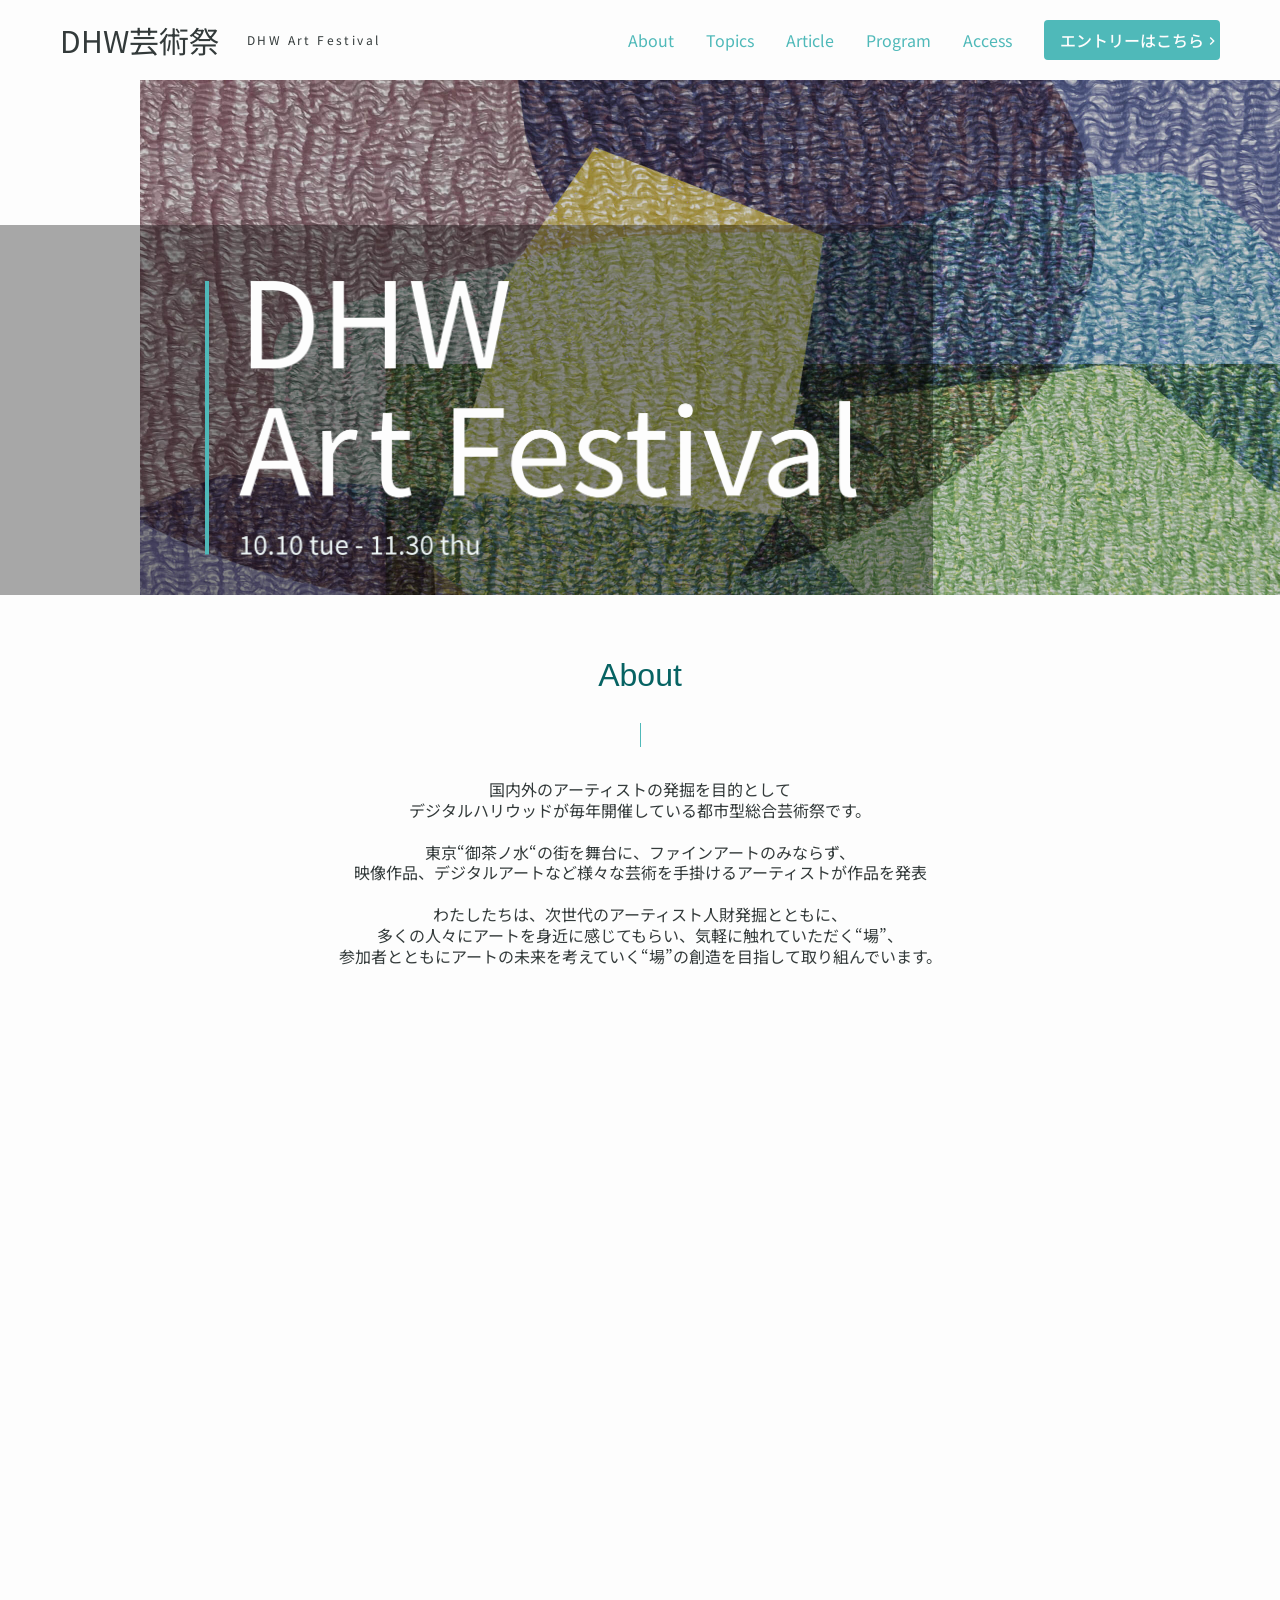
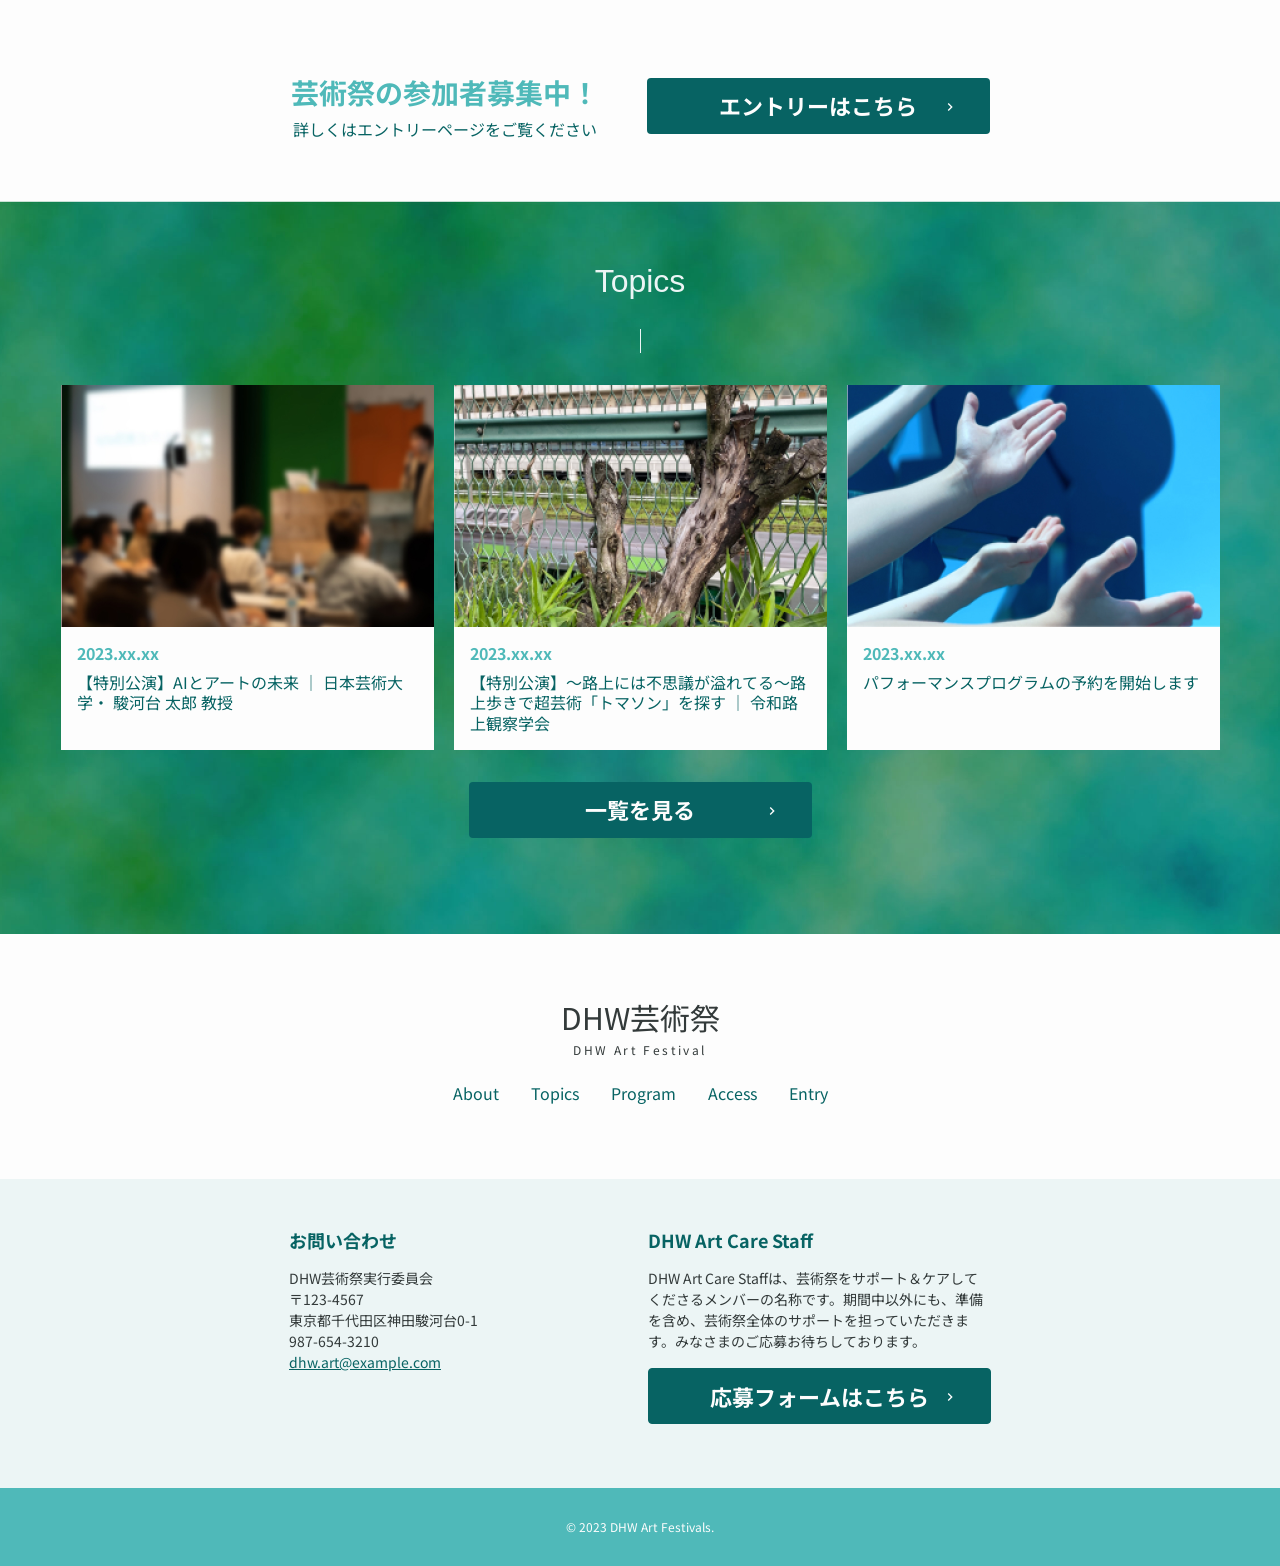
==== commit bf41f055: "Update index.html" ====
--- a/index.html
+++ b/index.html
@@ -157,7 +157,7 @@
                     <a  class="btn btn__recruit" href="#">応募フォームはこちら</a>
                 </section>
             </div>
-            <p class="copy"><small>&copy; 2023 DHW Art Festival.</small></p>
+            <p class="copy"><small>&copy; 2023 DHW Art Festivals.</small></p>
         </footer>
     </div>
 
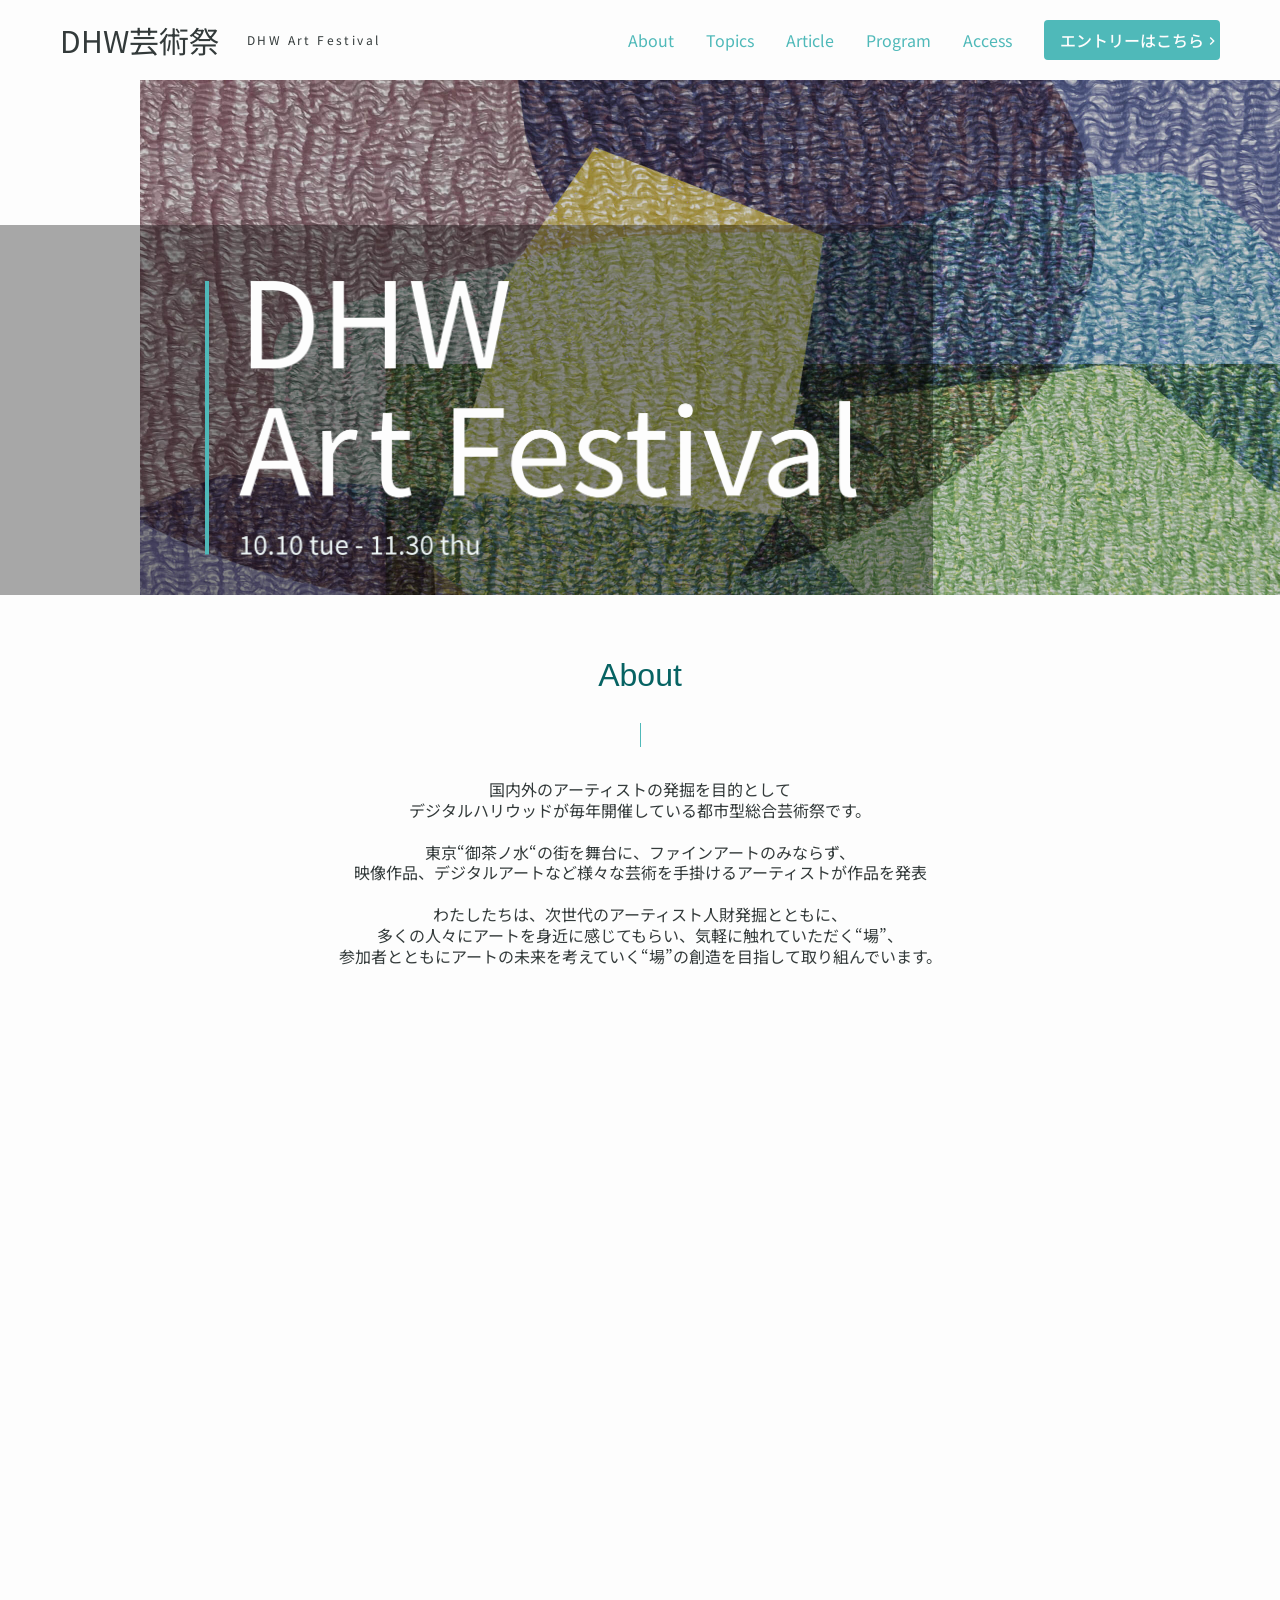
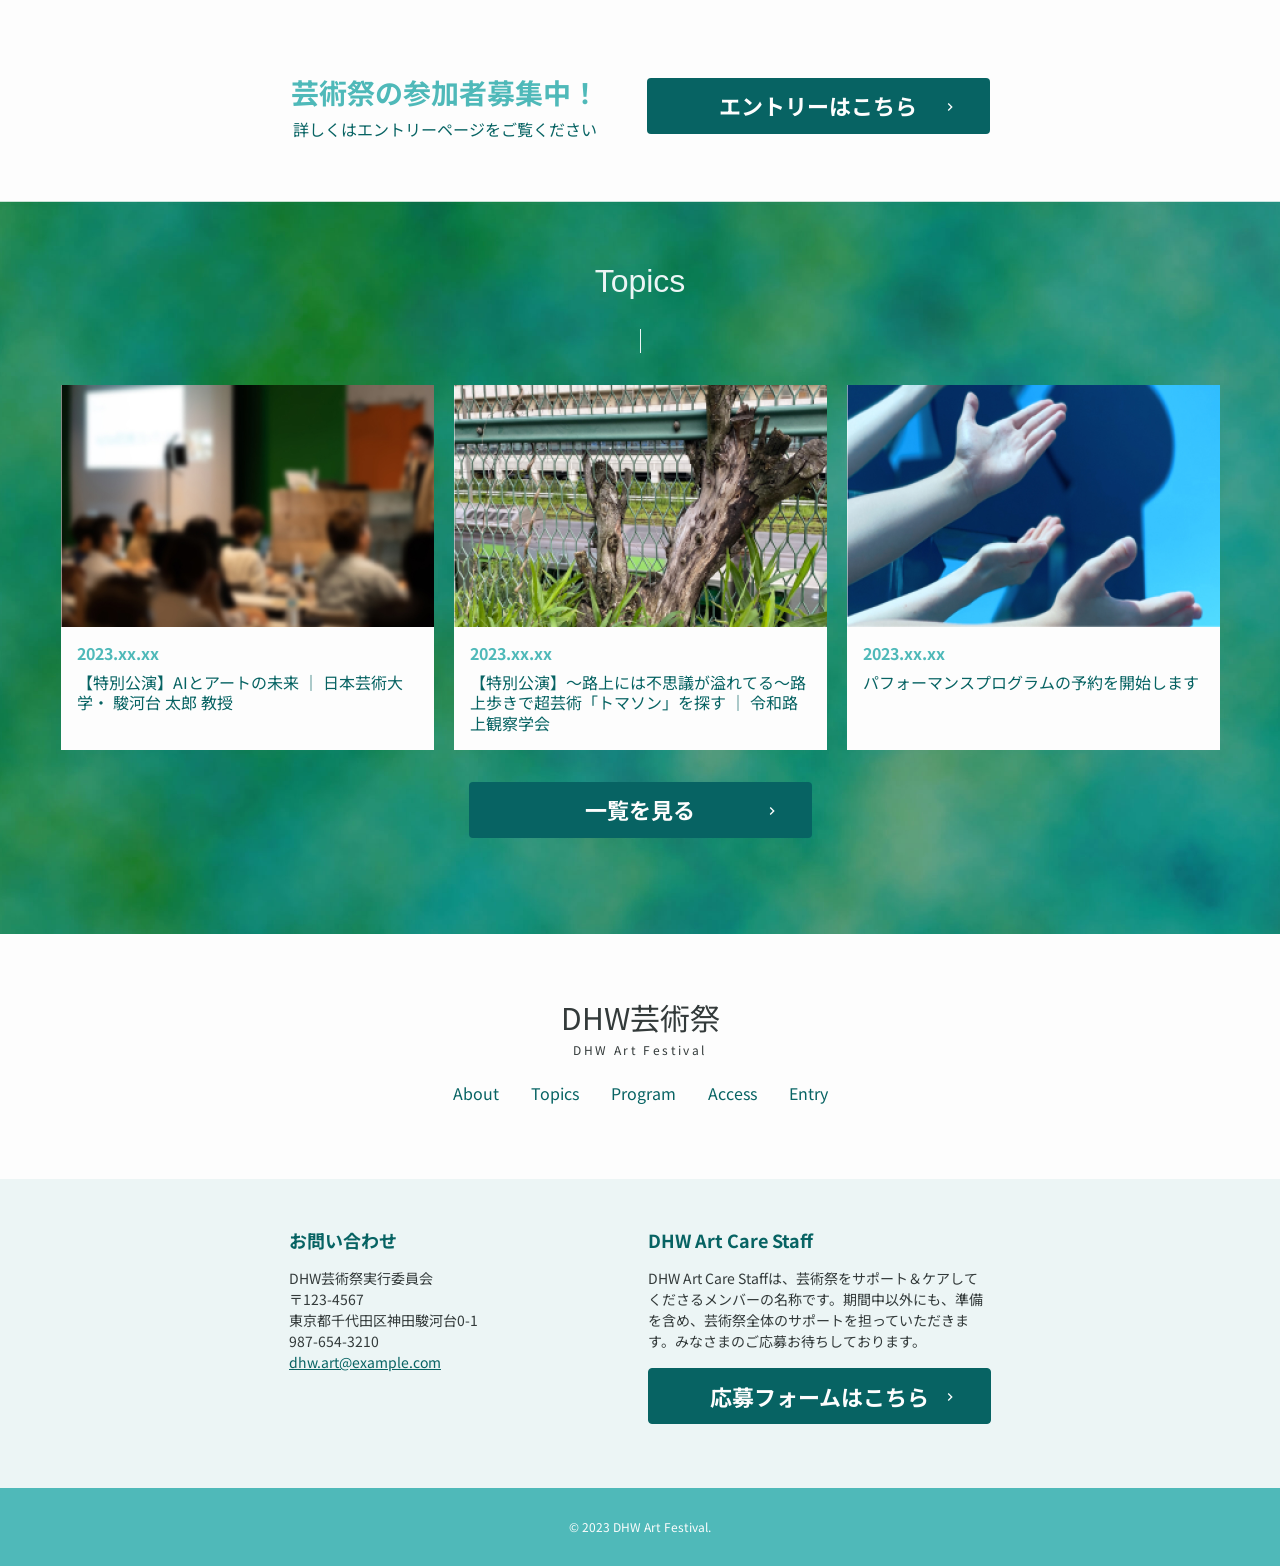
==== commit 18208017: "変更" ====
--- a/index.html
+++ b/index.html
@@ -157,7 +157,7 @@
                     <a  class="btn btn__recruit" href="#">応募フォームはこちら</a>
                 </section>
             </div>
-            <p class="copy"><small>&copy; 2023 DHW Art Festivals.</small></p>
+            <p class="copy"><small>&copy; 2023 DHW Art Festival.</small></p>
         </footer>
     </div>
 
